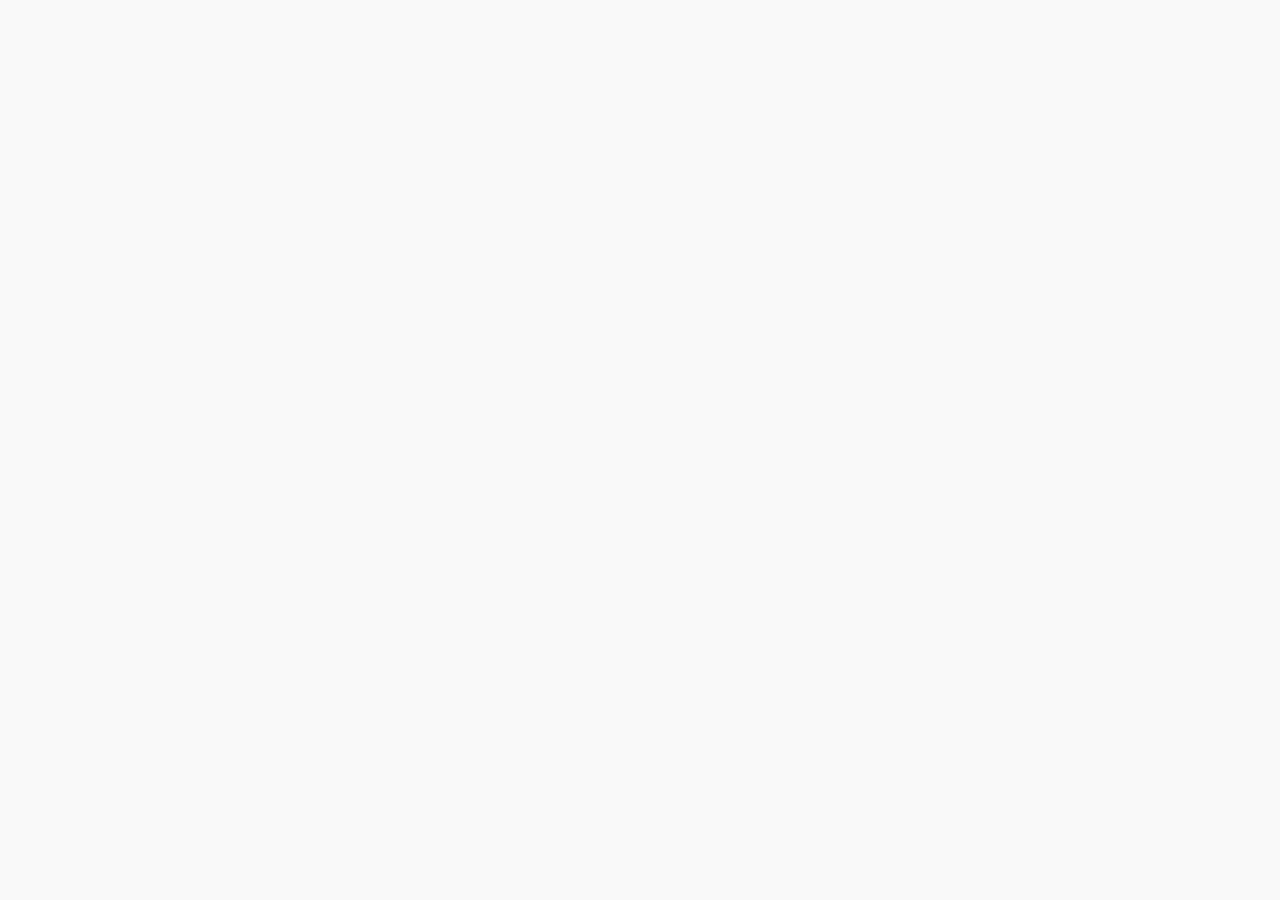
==== checkout.html @ 6c91c06e "change" ====
<!DOCTYPE html>
<html lang="en">
<head>
  <meta charset="UTF-8">
  <meta name="viewport" content="width=device-width, initial-scale=1.0">
  <title>Checkout Page</title>
  <link rel="stylesheet" href="checkout.css">
</head>
<body>
  
  <script src="script.js"></script>
</body>
</html>
---- checkout.css ----
body {
    font-family: Arial, sans-serif;
    margin: 0;
    padding: 0;
    background-color: #f8f9fa;
  }
  
  .checkout-container {
    max-width: 800px;
    margin: 20px auto;
    padding: 20px;
    background-color: #fff;
    border-radius: 8px;
    box-shadow: 0 4px 10px rgba(0, 0, 0, 0.1);
  }
  
  h1, h2 {
    margin-bottom: 20px;
  }
  
  .checkout-content {
    display: flex;
    gap: 20px;
  }
  
  .product-list, .order-summary {
    flex: 1;
  }
  
  .product-item {
    display: flex;
    align-items: center;
    margin-bottom: 20px;
  }
  
  .product-item img {
    width: 80px;
    height: 80px;
    margin-right: 20px;
    border-radius: 8px;
  }
  
  .product-details h3 {
    margin: 0;
    font-size: 16px;
  }
  
  .product-details p {
    margin: 5px 0;
  }
  
  .quantity {
    margin-left: auto;
    width: 50px;
    padding: 5px;
    border: 1px solid #ccc;
    border-radius: 4px;
  }
  
  .order-summary {
    padding: 20px;
    border: 1px solid #ccc;
    border-radius: 8px;
    background-color: #f8f9fa;
  }
  
  .order-summary p {
    margin: 10px 0;
  }
  
  #checkout-button {
    width: 100%;
    padding: 10px;
    background-color: #007bff;
    color: #fff;
    border: none;
    border-radius: 4px;
    cursor: pointer;
  }
  
  #checkout-button:hover {
    background-color: #0056b3;
  }
body {
  font-family: Arial, sans-serif;
  margin: 0;
  padding: 0;
  background-color: #f8f9fa;
}

.checkout-container {
  max-width: 800px;
  margin: 20px auto;
  padding: 20px;
  background-color: #fff;
  border-radius: 8px;
  box-shadow: 0 4px 10px rgba(0, 0, 0, 0.1);
}

h1, h2 {
  margin-bottom: 20px;
}

.checkout-content {
  display: flex;
  gap: 20px;
}

.product-list, .order-summary {
  flex: 1;
}

.product-item {
  display: flex;
  align-items: center;
  margin-bottom: 20px;
}

.product-item img {
  width: 80px;
  height: 80px;
  margin-right: 20px;
  border-radius: 8px;
}

.product-details h3 {
  margin: 0;
  font-size: 16px;
}

.product-details p {
  margin: 5px 0;
}

.quantity {
  margin-left: auto;
  width: 50px;
  padding: 5px;
  border: 1px solid #ccc;
  border-radius: 4px;
}

.order-summary {
  padding: 20px;
  border: 1px solid #ccc;
  border-radius: 8px;
  background-color: #f8f9fa;
}

.order-summary p {
  margin: 10px 0;
}

#checkout-button {
  width: 100%;
  padding: 10px;
  background-color: #007bff;
  color: #fff;
  border: none;
  border-radius: 4px;
  cursor: pointer;
}

#checkout-button:hover {
  background-color: #0056b3;
}
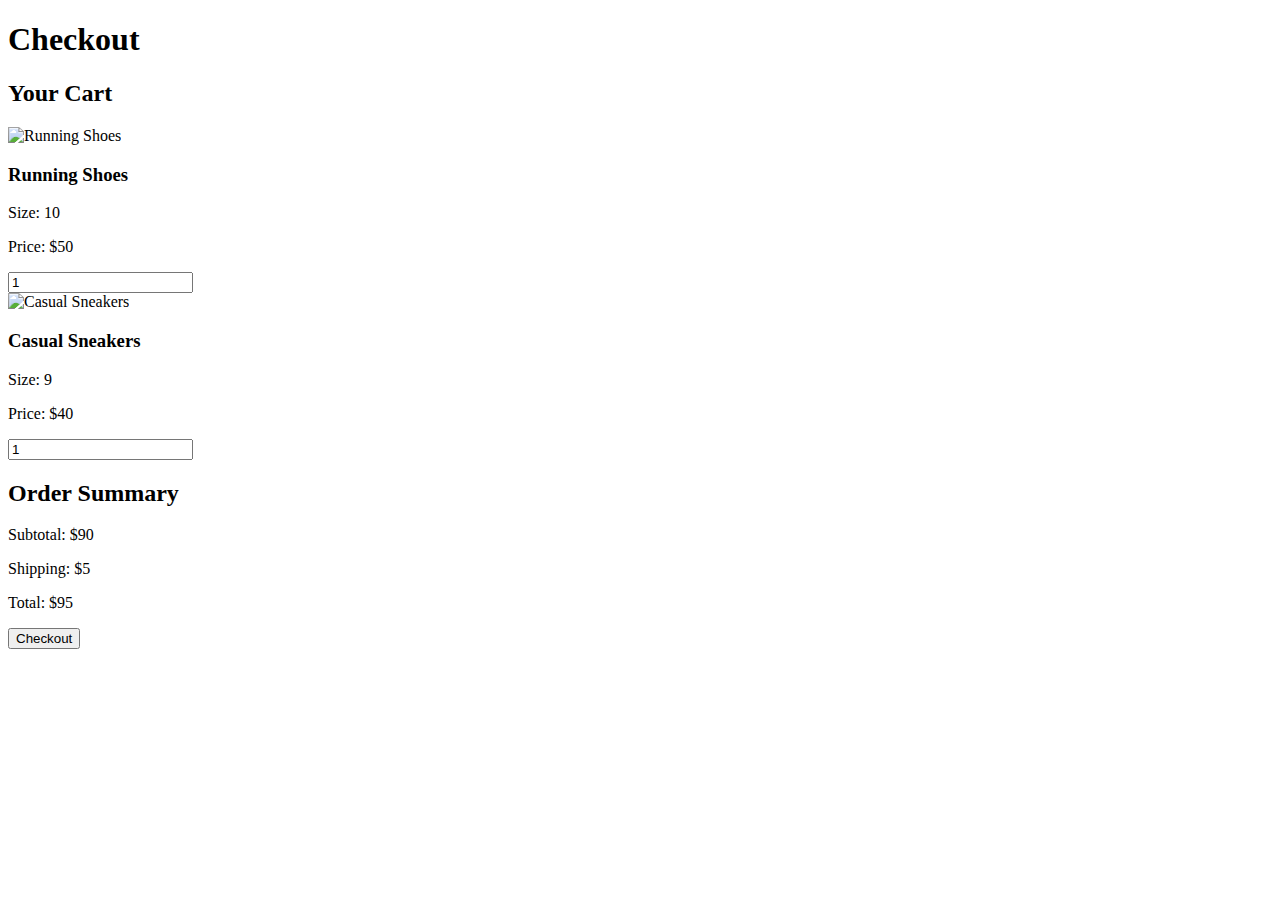
==== commit dbce9d6b: "sert" ====
--- a/checkout.html
+++ b/checkout.html
@@ -4,10 +4,45 @@
   <meta charset="UTF-8">
   <meta name="viewport" content="width=device-width, initial-scale=1.0">
   <title>Checkout Page</title>
-  <link rel="stylesheet" href="checkout.css">
+  <link rel="stylesheet" href="styles.css">
 </head>
 <body>
-  
+  <div class="checkout-container">
+    <h1>Checkout</h1>
+    <div class="checkout-content">
+      <!-- Product List -->
+      <div class="product-list">
+        <h2>Your Cart</h2>
+        <div class="product-item">
+          <img src="/tunmise-project-main-main/images/download (5).jpeg" alt="Running Shoes">
+          <div class="product-details">
+            <h3>Running Shoes</h3>
+            <p>Size: 10</p>
+            <p>Price: $50</p>
+          </div>
+          <input type="number" value="1" min="1" class="quantity">
+        </div>
+        <div class="product-item">
+          <img src="/tunmise-project-main-main/images/download (4).jpeg" alt="Casual Sneakers">
+          <div class="product-details">
+            <h3>Casual Sneakers</h3>
+            <p>Size: 9</p>
+            <p>Price: $40</p>
+          </div>
+          <input type="number" value="1" min="1" class="quantity">
+        </div>
+      </div>
+
+      <!-- Summary Section -->
+      <div class="order-summary">
+        <h2>Order Summary</h2>
+        <p>Subtotal: <span id="subtotal">$90</span></p>
+        <p>Shipping: <span id="shipping">$5</span></p>
+        <p>Total: <span id="total">$95</span></p>
+        <button id="checkout-button">Checkout</button>
+      </div>
+    </div>
+  </div>
   <script src="script.js"></script>
 </body>
 </html>
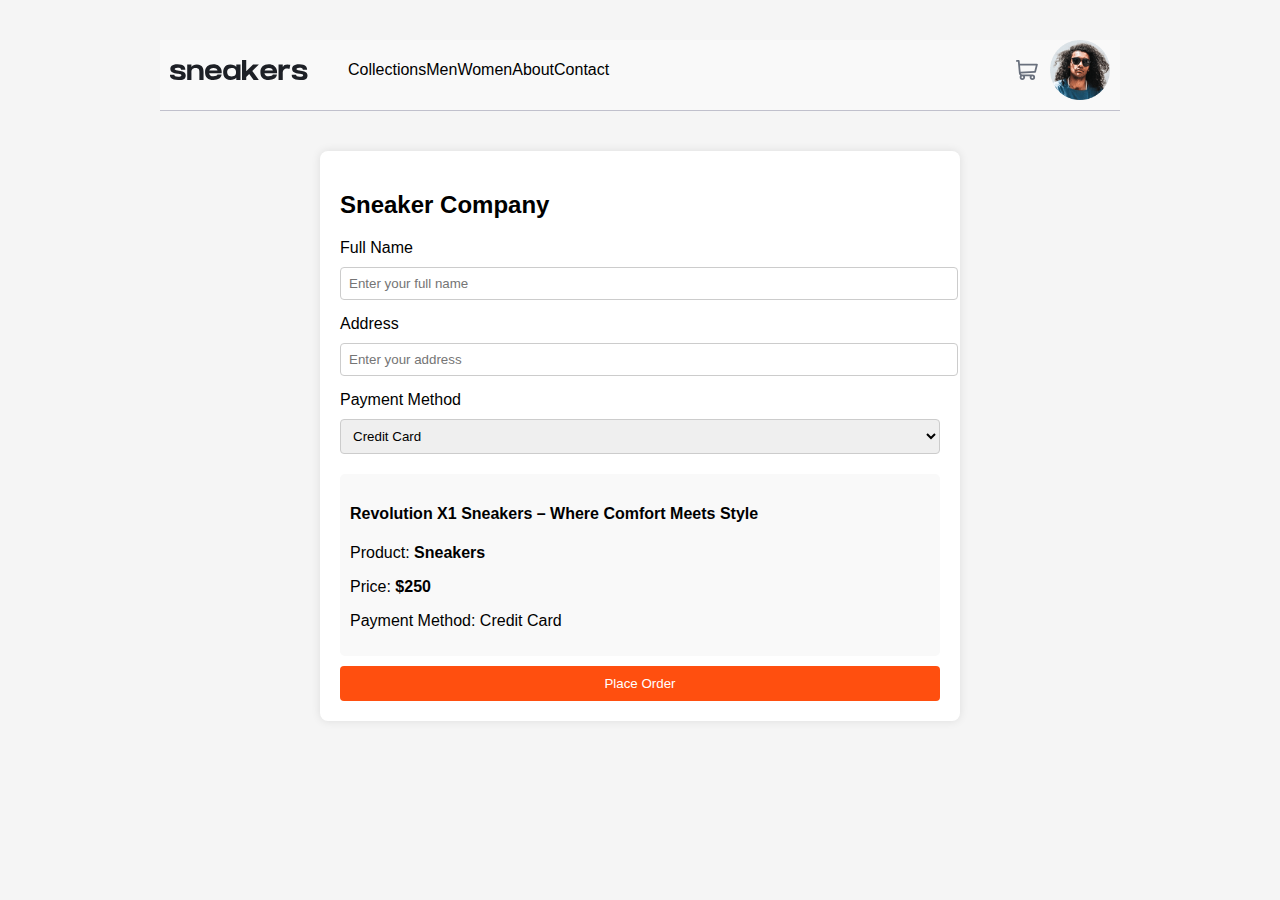
==== commit 443c0f00: "main" ====
--- a/checkout.html
+++ b/checkout.html
@@ -1,48 +1,98 @@
 <!DOCTYPE html>
 <html lang="en">
 <head>
-  <meta charset="UTF-8">
-  <meta name="viewport" content="width=device-width, initial-scale=1.0">
-  <title>Checkout Page</title>
-  <link rel="stylesheet" href="styles.css">
+    <meta charset="UTF-8">
+    <meta name="viewport" content="width=device-width, initial-scale=1.0">
+    <title>Checkout Page</title>
+    <link rel="stylesheet" href="./checkout.css">
 </head>
 <body>
-  <div class="checkout-container">
-    <h1>Checkout</h1>
-    <div class="checkout-content">
-      <!-- Product List -->
-      <div class="product-list">
-        <h2>Your Cart</h2>
-        <div class="product-item">
-          <img src="/tunmise-project-main-main/images/download (5).jpeg" alt="Running Shoes">
-          <div class="product-details">
-            <h3>Running Shoes</h3>
-            <p>Size: 10</p>
-            <p>Price: $50</p>
+  <nav class="navbar">
+    <div class="one">
+      <img src="./public/images/logo.svg" alt="logo" class="logo">
+      <ul>
+        <li class="dropdown">
+          <a href="#Collections" class="dropbtn">Collections</a>
+          <div class="dropdown-content">
+            <a href="#">Sub-collection 1</a>
+            <a href="#">Sub-collection 2</a>
+            <a href="#">Sub-collection 3</a>
           </div>
-          <input type="number" value="1" min="1" class="quantity">
+        </li>
+        <li class="dropdown">
+          <a href="#Men" class="dropbtn">Men</a>
+          <div class="dropdown-content">
+            <a href="#">Men's Shoes</a>
+            <a href="#">Men's Clothing</a>
+            <a href="#">Men's Accessories</a>
+          </div>
+        </li>
+        <li class="dropdown">
+          <a href="#Women" class="dropbtn">Women</a>
+          <div class="dropdown-content">
+            <a href="#">Women's Shoes</a>
+            <a href="#">Women's Clothing</a>
+            <a href="#">Women's Accessories</a>
+          </div>
+        </li>
+        <li><a href="#About">About</a></li>
+        <li><a href="#Contact">Contact</a></li>
+      </ul>
+    </div>
+    <div class="two">
+      <img src="./public/images/icon-cart.svg" alt="cart">
+      <img src="./public/images/image-avatar.png" alt="profile" class="profile" >
+    </div>
+  </nav>
+  <div class="container">
+        <h2>Sneaker Company</h2>
+        
+        <div class="input-group">
+            <label for="name">Full Name</label>
+            <input type="text" id="name" placeholder="Enter your full name">
         </div>
-        <div class="product-item">
-          <img src="/tunmise-project-main-main/images/download (4).jpeg" alt="Casual Sneakers">
-          <div class="product-details">
-            <h3>Casual Sneakers</h3>
-            <p>Size: 9</p>
-            <p>Price: $40</p>
-          </div>
-          <input type="number" value="1" min="1" class="quantity">
+        
+        <div class="input-group">
+            <label for="address">Address</label>
+            <input type="text" id="address" placeholder="Enter your address">
         </div>
-      </div>
+        
+        <div class="input-group">
+            <label for="payment">Payment Method</label>
+            <select id="payment">
+                <option value="Credit Card">Credit Card</option>
+                <option value="PayPal">PayPal</option>
+                <option value="Bank Transfer">Bank Transfer</option>
+            </select>
+        </div>
+        
+        <div class="summary">
+            <h4> Revolution X1 Sneakers – Where Comfort Meets Style </h4>
+            <p>Product: <strong>Sneakers</strong></p>
+            <p>Price: <strong>$250</strong></p>
+            <p>Payment Method: <span id="selected-payment">Credit Card</span></p>
+        </div>
+        
+        <button class="rad" onclick="submitOrder()">Place Order</button>
+    </div>
+    
+    <script>
+        document.getElementById("payment").addEventListener("change", function() {
+            document.getElementById("selected-payment").textContent = this.value;
+        });
 
-      <!-- Summary Section -->
-      <div class="order-summary">
-        <h2>Order Summary</h2>
-        <p>Subtotal: <span id="subtotal">$90</span></p>
-        <p>Shipping: <span id="shipping">$5</span></p>
-        <p>Total: <span id="total">$95</span></p>
-        <button id="checkout-button">Checkout</button>
-      </div>
-    </div>
-  </div>
-  <script src="script.js"></script>
+        function submitOrder() {
+            const name = document.getElementById("name").value;
+            const address = document.getElementById("address").value;
+            const payment = document.getElementById("payment").value;
+            
+            if (name === "" || address === "") {
+                alert("Please fill in all details");
+                return;
+            }
+            
+            alert(`Order placed successfully!\nName: ${name}\nAddress: ${address}\nPayment: ${payment}`);
+        }
+    </script>
 </body>
 </html>
--- a/checkout.css
+++ b/checkout.css
@@ -0,0 +1,150 @@
+body {
+  font-family: Arial, sans-serif;
+  margin: 20px;
+  padding: 20px;
+  background-color: #f5f5f5;
+}
+root{
+  --Orange: hsl(26, 100%, 55%);
+--Pale-orange: hsl(25, 100%, 94%);
+
+
+
+--Very-dark-blue: hsl(220, 13%, 13%);
+--Dark-grayish-blue: hsl(219, 9%, 45%);
+--Grayish-blue: hsl(220, 14%, 75%);
+--Light-grayish-blue: hsl(223, 64%, 98%);
+--White: hsl(0, 0%, 100%);
+--Black : hsl(0, 0%, 0%);
+
+}
+
+nav{
+  margin: 0px 10%;
+  border-bottom: 1px solid rgb(192, 192, 204);
+  padding: 0px 10px;
+  padding-bottom: 10px;
+background: #f9f9f9;
+  display: flex;
+  justify-content: space-between;
+  margin-bottom: 40px;
+  
+}
+
+nav .one{
+max-width: 50%;  
+  display: flex;
+  align-items: center;
+  justify-content: space-between;
+
+}
+
+nav .two{
+  display: flex;
+  align-items: center;
+  /*border: 1px solid green;*/
+  justify-content: space-between;
+  width: 10%;
+}
+
+.two .profile{
+  width: 60px;
+  height: 60px; 
+}
+
+
+
+ul{
+  display: flex;
+  
+  width: 75%;
+  justify-content: space-between;
+  border-bottom: var(--Dark-grayish-blue);
+
+
+}
+
+ul li{
+  list-style: none;
+  
+}
+li a{
+  text-decoration: none;
+  color: var(--Dark-grayish-blue);
+}
+.container {
+  max-width: 600px;
+  margin: auto;
+  background: white;
+  padding: 20px;
+  border-radius: 8px;
+  box-shadow: 0 0 10px rgba(0,0,0,0.1);
+}
+.dropdown {
+  position: relative;
+  display: inline-block;
+}
+
+.dropdown-content {
+  display: none;
+  position: absolute;
+  background-color: #f9f9f9;
+  min-width: 160px;
+  box-shadow: 0px 8px 16px 0px rgba(0,0,0,0.2);
+  z-index: 1;
+}
+
+.dropdown-content a {
+  color: black;
+  padding: 12px 16px;
+  text-decoration: none;
+  display: block;
+}
+
+.dropdown-content a:hover {
+  background-color: #f1f1f1;
+}
+
+.dropdown:hover .dropdown-content {
+  display: block;
+}
+
+
+
+.dropdown-toggle {
+  cursor: pointer;
+}
+.input-group {
+  margin-bottom: 15px;
+}
+label {
+  display: block;
+  margin-bottom: 5px;
+}
+input, select {
+  width: 100%;
+  padding: 8px;
+  margin-top: 5px;
+  border: 1px solid #ccc;
+  border-radius: 4px;
+}
+.summary {
+  background: #f9f9f9;
+  padding: 10px;
+  margin-top: 20px;
+  border-radius: 5px;
+}
+.rad {
+  background: rgb(255, 79, 15);
+  color: white;
+  padding: 10px;
+  border: none;
+  width: 100%;
+  cursor: pointer;
+  margin-top: 10px;
+  border-radius: 4px;
+}
+.rad:hover {
+  background: #218838;
+
+}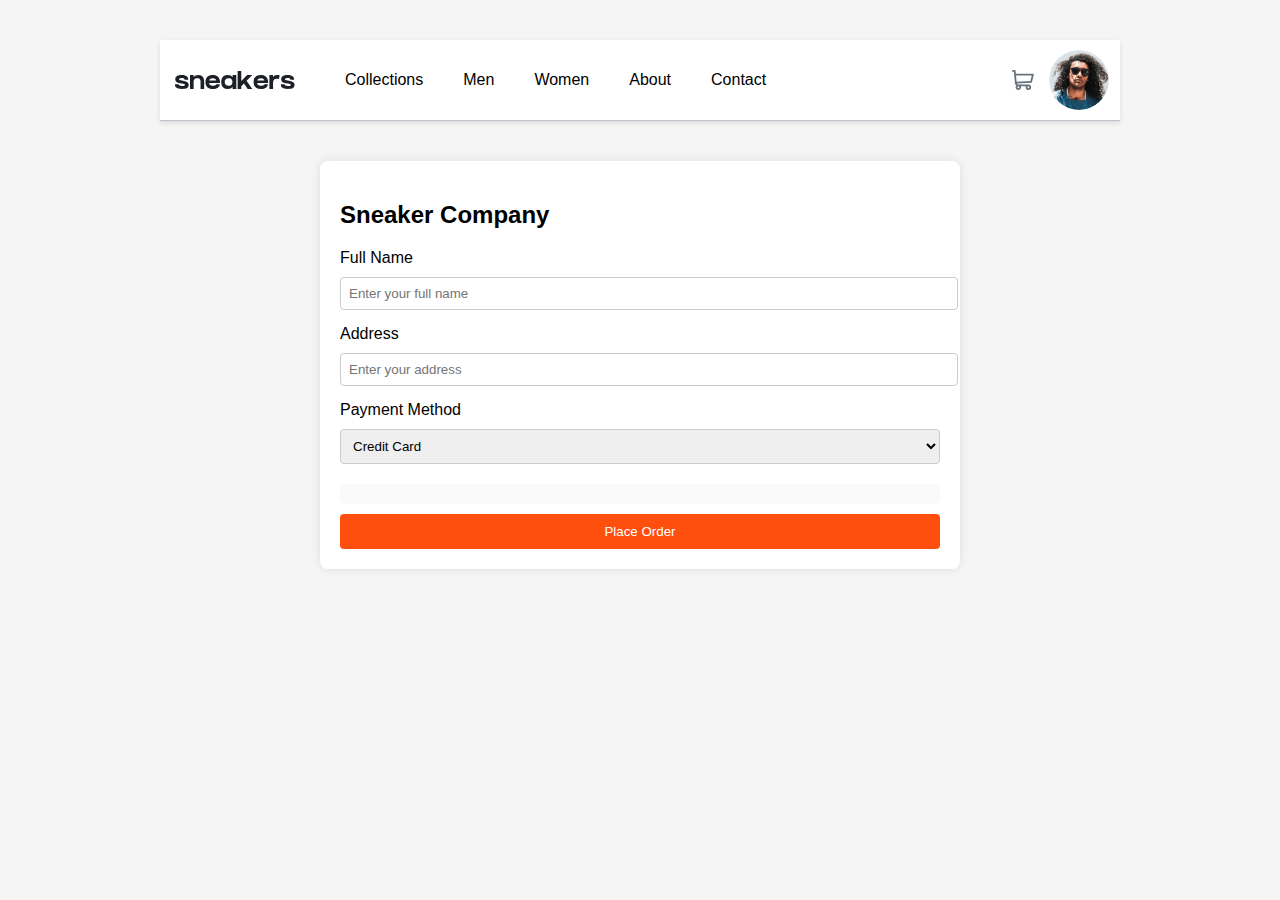
==== commit 09856c4c: "update" ====
--- a/checkout.html
+++ b/checkout.html
@@ -9,8 +9,9 @@
 <body>
   <nav class="navbar">
     <div class="one">
+      <button class="hamburger" id="hamburger">&#9776;</button>
       <img src="./public/images/logo.svg" alt="logo" class="logo">
-      <ul>
+      <ul class="nav-links" id="nav-links">
         <li class="dropdown">
           <a href="#Collections" class="dropbtn">Collections</a>
           <div class="dropdown-content">
@@ -41,9 +42,10 @@
     </div>
     <div class="two">
       <img src="./public/images/icon-cart.svg" alt="cart">
-      <img src="./public/images/image-avatar.png" alt="profile" class="profile" >
+      <img src="./public/images/image-avatar.png" alt="profile" class="profile">
     </div>
   </nav>
+  
   <div class="container">
         <h2>Sneaker Company</h2>
         
@@ -66,21 +68,35 @@
             </select>
         </div>
         
-        <div class="summary">
-            <h4> Revolution X1 Sneakers – Where Comfort Meets Style </h4>
+        <div class="summary" id="summary">
+            <!--<h4> Revolution X1 Sneakers – Where Comfort Meets Style </h4>
             <p>Product: <strong>Sneakers</strong></p>
             <p>Price: <strong>$250</strong></p>
-            <p>Payment Method: <span id="selected-payment">Credit Card</span></p>
+            <p>Payment Method: <span id="selected-payment">Credit Card</span></p>-->
         </div>
         
         <button class="rad" onclick="submitOrder()">Place Order</button>
     </div>
     
     <script>
+      const gottenProducts = JSON.parse(localStorage.getItem("products"))
         document.getElementById("payment").addEventListener("change", function() {
             document.getElementById("selected-payment").textContent = this.value;
         });
-
+        const summary = document.getElementById("summary")
+        const mappedProducts = gottenProducts.map(item=>{
+          return `<div>
+            <h4> ${item.name} </h4>
+            <p>Product: <strong>Sneakers</strong></p>
+            <p>Price: <strong>$${item.totalPrice}</strong></p>
+            <p>Payment Method: <span id="selected-payment">Credit Card</span></p>
+            </div>`
+        }).join(" ")
+        summary.innerHTML = mappedProducts
+       /* summary.innerHTML = `<h4> ${gottenProduct.name} </h4>
+            <p>Product: <strong>Sneakers</strong></p>
+            <p>Price: <strong>$${gottenProduct.totalPrice}</strong></p>
+            <p>Payment Method: <span id="selected-payment">Credit Card</span></p>`*/
         function submitOrder() {
             const name = document.getElementById("name").value;
             const address = document.getElementById("address").value;
@@ -93,6 +109,11 @@
             
             alert(`Order placed successfully!\nName: ${name}\nAddress: ${address}\nPayment: ${payment}`);
         }
+        document.getElementById("hamburger").addEventListener("click", function () {
+  document.getElementById("nav-links").classList.toggle("show");
+});
+
+        
     </script>
 </body>
 </html>
--- a/checkout.css
+++ b/checkout.css
@@ -1,77 +1,71 @@
+/* Base Styles */
 body {
   font-family: Arial, sans-serif;
   margin: 20px;
   padding: 20px;
   background-color: #f5f5f5;
 }
-root{
+
+:root {
   --Orange: hsl(26, 100%, 55%);
---Pale-orange: hsl(25, 100%, 94%);
-
-
-
---Very-dark-blue: hsl(220, 13%, 13%);
---Dark-grayish-blue: hsl(219, 9%, 45%);
---Grayish-blue: hsl(220, 14%, 75%);
---Light-grayish-blue: hsl(223, 64%, 98%);
---White: hsl(0, 0%, 100%);
---Black : hsl(0, 0%, 0%);
-
-}
-
-nav{
-  margin: 0px 10%;
+  --Pale-orange: hsl(25, 100%, 94%);
+  --Very-dark-blue: hsl(220, 13%, 13%);
+  --Dark-grayish-blue: hsl(219, 9%, 45%);
+  --Grayish-blue: hsl(220, 14%, 75%);
+  --Light-grayish-blue: hsl(223, 64%, 98%);
+  --White: hsl(0, 0%, 100%);
+  --Black: hsl(0, 0%, 0%);
+}
+
+/* Navigation */
+nav {
+  margin: 0 10%;
   border-bottom: 1px solid rgb(192, 192, 204);
-  padding: 0px 10px;
-  padding-bottom: 10px;
-background: #f9f9f9;
+  padding: 0 10px 10px;
+  background: #f9f9f9;
   display: flex;
   justify-content: space-between;
   margin-bottom: 40px;
-  
-}
-
-nav .one{
-max-width: 50%;  
+}
+
+/* Adjust nav inner containers for responsiveness */
+nav .one {
+  max-width: 50%;
   display: flex;
   align-items: center;
   justify-content: space-between;
-
-}
-
-nav .two{
+}
+
+nav .two {
   display: flex;
   align-items: center;
-  /*border: 1px solid green;*/
   justify-content: space-between;
   width: 10%;
 }
 
-.two .profile{
+.two .profile {
   width: 60px;
   height: 60px; 
 }
 
-
-
-ul{
-  display: flex;
-  
+/* Navigation List */
+ul {
+  display: flex;
   width: 75%;
   justify-content: space-between;
   border-bottom: var(--Dark-grayish-blue);
-
-
-}
-
-ul li{
+}
+
+ul li {
   list-style: none;
-  
-}
-li a{
+}
+
+li a {
   text-decoration: none;
   color: var(--Dark-grayish-blue);
 }
+
+/* Container */
 .container {
   max-width: 600px;
   margin: auto;
@@ -80,6 +74,8 @@
   border-radius: 8px;
   box-shadow: 0 0 10px rgba(0,0,0,0.1);
 }
+
+/* Dropdown Menu */
 .dropdown {
   position: relative;
   display: inline-block;
@@ -109,18 +105,20 @@
   display: block;
 }
 
-
-
 .dropdown-toggle {
   cursor: pointer;
 }
+
+/* Form Input Groups */
 .input-group {
   margin-bottom: 15px;
 }
+
 label {
   display: block;
   margin-bottom: 5px;
 }
+
 input, select {
   width: 100%;
   padding: 8px;
@@ -128,12 +126,16 @@
   border: 1px solid #ccc;
   border-radius: 4px;
 }
+
+/* Summary Box */
 .summary {
   background: #f9f9f9;
   padding: 10px;
   margin-top: 20px;
   border-radius: 5px;
 }
+
+/* Button */
 .rad {
   background: rgb(255, 79, 15);
   color: white;
@@ -144,7 +146,195 @@
   margin-top: 10px;
   border-radius: 4px;
 }
+
 .rad:hover {
   background: #218838;
-
-}+}
+
+/* RESPONSIVE STYLES */
+
+/* Tablets & Small Laptops */
+@media (max-width: 1024px) {
+  nav {
+    margin: 0 5%;
+    padding: 0 10px 10px;
+  }
+  
+  /* Allow more room for nav elements */
+  nav .one {
+    max-width: 60%;
+  }
+  
+  nav .two {
+    width: 15%;
+  }
+  
+  ul {
+    width: 80%;
+  }
+}
+
+/* Mobile Devices */
+@media (max-width: 768px) {
+  nav {
+    flex-direction: column;
+    align-items: flex-start;
+    margin: 0 5%;
+  }
+  
+  nav .one, nav .two {
+    width: 100%;
+    justify-content: space-between;
+    margin-bottom: 10px;
+  }
+  
+  ul {
+    width: 100%;
+    flex-wrap: wrap;
+    justify-content: center;
+    padding: 0;
+  }
+  
+  ul li {
+    margin: 5px 10px;
+  }
+}
+
+/* Smaller Mobile Devices */
+@media (max-width: 480px) {
+  body {
+    margin: 10px;
+    padding: 10px;
+  }
+  
+  nav {
+    margin: 0;
+    padding: 0 5px 10px;
+  }
+  
+  .container {
+    padding: 15px;
+    display: flex;
+    flex-direction: column;
+
+  }
+  
+  li a {
+    font-size: 0.9rem;
+    padding: 10px;
+    
+  }
+  
+  .two .profile {
+    width: 50px;
+    height: 50px;
+  }
+}
+/* General Navbar Styling */
+.navbar {
+  display: flex;
+  justify-content: space-between;
+  align-items: center;
+  padding: 10px 15px;
+  background: white;
+  box-shadow: 0 2px 5px rgba(0, 0, 0, 0.1);
+}
+
+/* Logo & Menu */
+.one {
+  display: flex;
+  align-items: center;
+}
+
+.logo {
+  width: 120px;
+}
+
+/* Hamburger Menu */
+.hamburger {
+  font-size: 24px;
+  background: none;
+  border: none;
+  cursor: pointer;
+  display: none; /* Hidden on larger screens */
+  margin-right: 15px;
+}
+
+/* Navigation Links */
+.nav-links {
+  display: flex;
+  list-style: none;
+  gap: 20px;
+}
+
+.nav-links li {
+  position: relative;
+}
+
+.nav-links a {
+  text-decoration: none;
+  color: black;
+  font-size: 16px;
+  padding: 10px;
+}
+
+/* Dropdown Menu */
+.dropdown-content {
+  display: none;
+  position: absolute;
+  background: white;
+  box-shadow: 0px 4px 8px rgba(0, 0, 0, 0.2);
+  min-width: 150px;
+  top: 100%;
+  left: 0;
+}
+
+.dropdown-content a {
+  display: block;
+  padding: 10px;
+  text-decoration: none;
+  color: black;
+}
+
+.dropdown:hover .dropdown-content {
+  display: block;
+}
+
+/* Navbar Icons */
+.two {
+  display: flex;
+  gap: 15px;
+}
+
+.profile {
+  width: 35px;
+  border-radius: 50%;
+}
+
+/* Responsive Styling */
+@media (max-width: 768px) {
+  .hamburger {
+    display: block;
+  }
+
+  .nav-links {
+    display: none;
+    flex-direction: column;
+    position: absolute;
+    top: 60px;
+    left: 0;
+    width: 100%;
+    background: white;
+    box-shadow: 0px 4px 8px rgba(0, 0, 0, 0.2);
+    text-align: center;
+    padding: 10px 0;
+  }
+
+  .nav-links li {
+    padding: 10px 0;
+  }
+
+  .nav-links.show {
+    display: flex;
+  }
+}
